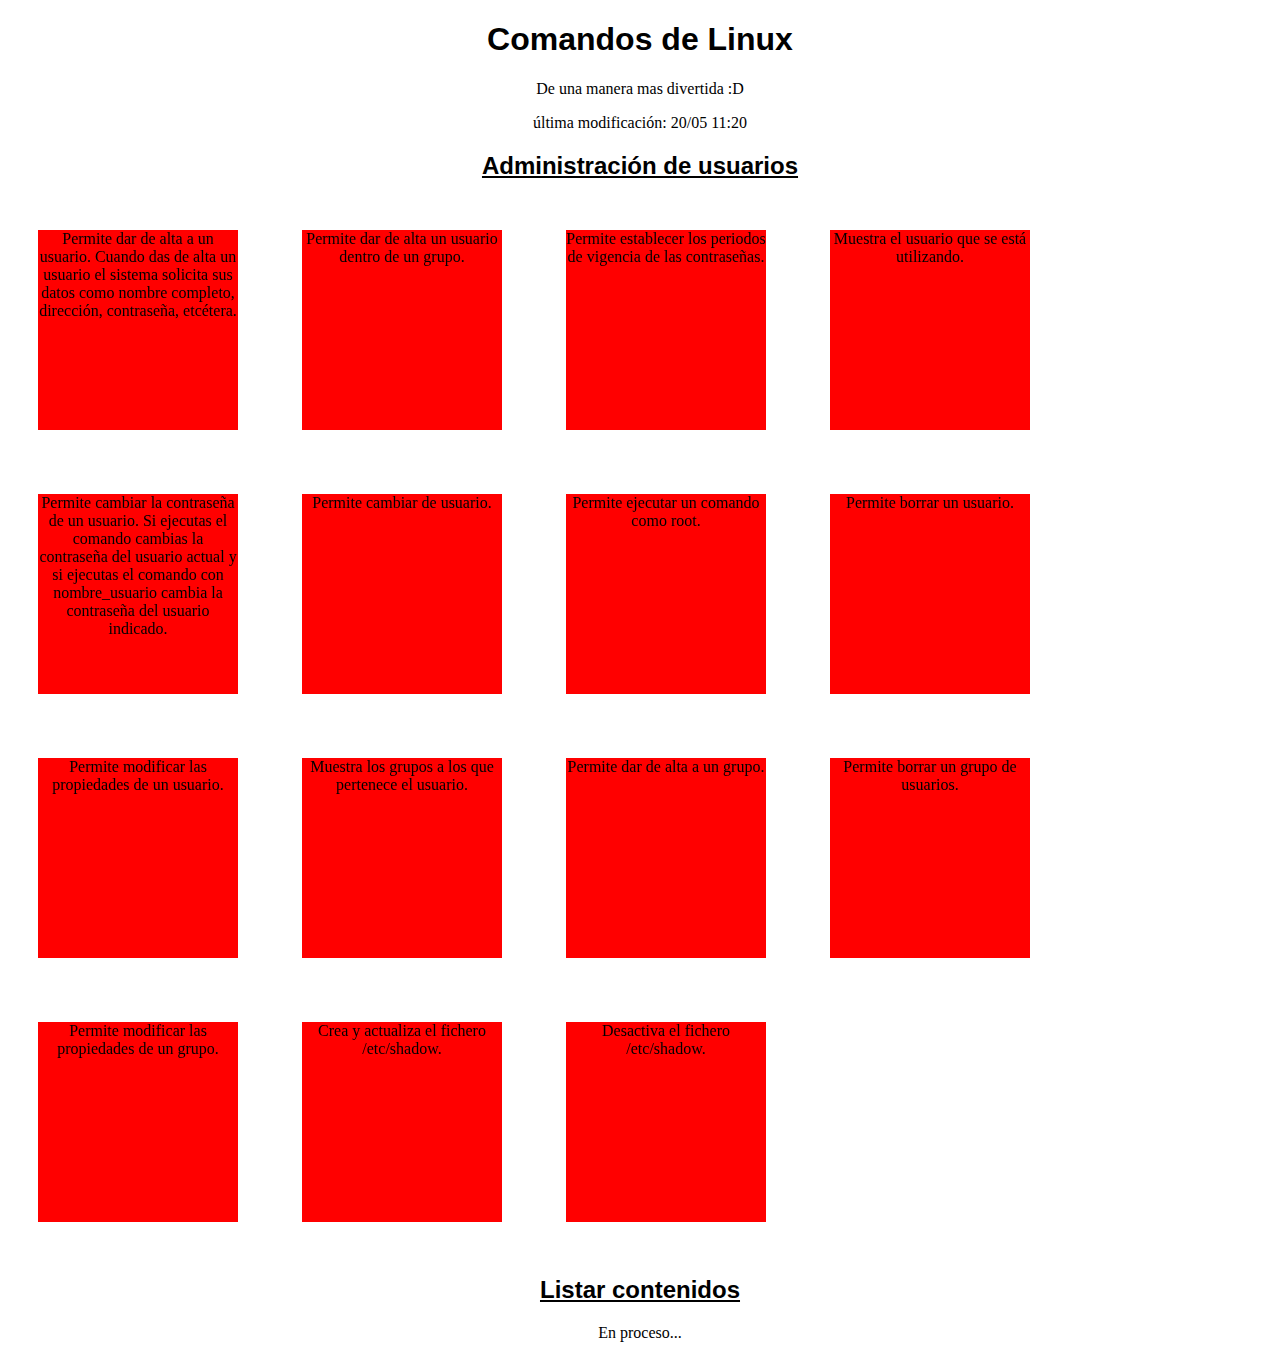
==== docs/index.html @ 7b7f5bd0 "Add files via upload" ====
<!DOCTYPE html>
<html lang="es">

<head>
  <meta charset="utf-8">
  <meta name="viewport" content="width=device-width, initial-scale=1.0">
  <meta name="author" content="Antonio Gil">
  <link href="style.css" rel="stylesheet">
  <link rel="stylesheet" href="https://maxcdn.bootstrapcdn.com/font-awesome/4.7.0/css/font-awesome.min.css" />
  <link rel="icon" type="image/x-icon" href="favicon.ico">
  <link rel="icon" type="image/x-icon" href="img/favicon.ico">
  <title>Tarjetas Linux</title>
</head>

<body>

  <h1>Comandos de Linux</h1>
  <p>De una manera mas divertida :D</p>
  <p>última modificación: 20/05 11:20</p>

  <h2>Administración de usuarios</h2>

  <div class="flip-container">
    <div class="front">Permite dar de alta a un usuario. Cuando das de alta un usuario el sistema
      solicita sus datos como nombre completo, dirección, contraseña, etcétera.</div>
    <div class="back">adduser nombre_usuario</div>
  </div>
  <div class="flip-container">
    <div class="front">Permite dar de alta un usuario dentro de un grupo.</div>
    <div class="back">addgroup</div>
  </div>

  <div class="flip-container">
    <div class="front">Permite establecer los periodos de vigencia de las contraseñas.</div>
    <div class="back">chage</div>
  </div>

  <div class="flip-container">
    <div class="front">Muestra el usuario que se está utilizando.</div>
    <div class="back">id</div>
  </div>

  <div class="flip-container">
    <div class="front">Permite cambiar la contraseña de un usuario. Si ejecutas el comando cambias la contraseña del usuario actual y si ejecutas el comando con nombre_usuario cambia la contraseña del usuario indicado.</div>
    <div class="back">passwd</div>
  </div>

  <div class="flip-container">
    <div class="front">Permite cambiar de usuario.</div>
    <div class="back">su</div>
  </div>

  <div class="flip-container">
    <div class="front">Permite ejecutar un comando como root.</div>
    <div class="back">sudo</div>
  </div>

  <div class="flip-container">
    <div class="front">Permite borrar un usuario.</div>
    <div class="back">userdel nombre_usuario</div>
  </div>

  <div class="flip-container">
    <div class="front">Permite modificar las propiedades de un usuario.</div>
    <div class="back">usermod</div>
  </div>

  <div class="flip-container">
    <div class="front">Muestra los grupos a los que pertenece el usuario.</div>
    <div class="back">groups</div>
  </div>

  <div class="flip-container">
    <div class="front">Permite dar de alta a un grupo.</div>
    <div class="back">groupadd</div>
  </div>

  <div class="flip-container">
    <div class="front">Permite borrar un grupo de usuarios.</div>
    <div class="back">groupdel</div>
  </div>

  <div class="flip-container">
    <div class="front">Permite modificar las propiedades de un grupo.</div>
    <div class="back">groupmod</div>
  </div>

  <div class="flip-container">
    <div class="front">Crea y actualiza el fichero /etc/shadow.</div>
    <div class="back">pwconv</div>
  </div>

  <div class="flip-container">
    <div class="front">Desactiva el fichero /etc/shadow.</div>
    <div class="back">pwunconv</div>
  </div>

  <h2>Listar contenidos</h2>
  <p>En proceso...</p>

</body>

</html>
---- docs/style.css ----
h1 {
    font-family: 'Gill Sans', 'Gill Sans MT', Calibri, 'Trebuchet MS', sans-serif;
    text-align: center;
}

p{
    text-align: center;
}

h2 {
    font-family: 'Gill Sans', 'Gill Sans MT', Calibri, 'Trebuchet MS', sans-serif;
    text-align: center;
    text-decoration: underline;
}

.flip-container {
    -webkit-perspective: 500;
    -moz-perspective: 500;
    -ms-perspective: 500;
    perspective: 500;
    -ms-transform: perspective(500px);
    -moz-transform: perspective(500px);
    -moz-transform-style: preserve-3d;
    -ms-transform-style: preserve-3d;
    margin: 30px;
    display: inline-block;
    position: relative;
    text-align: center;
}

.flip-container, .front, .back {
    width: 200px;
    height: 200px;
}

.flip-container:hover .front {
    -webkit-transform: rotateY(180deg);
    -moz-transform: rotateY(180deg);
    -o-transform: rotateY(180deg);
    -ms-transform: rotateY(180deg);
    transform: rotateY(180deg);
}
.flip-container:hover .back {
    -webkit-transform: rotateY(0deg);
    -moz-transform: rotateY(0deg);
    -o-transform: rotateY(0deg);
    -ms-transform: rotateY(0deg);
    transform: rotateY(0deg);
    z-index: 3;
}

.front, .back {
    -webkit-backface-visibility: hidden;
    -moz-backface-visibility: hidden;
    -ms-backface-visibility: hidden;
    backface-visibility: hidden;
    -webkit-transition: 0.6s;
    -moz-transition: 0.6s;
    -o-transition: 0.6s;
    -ms-transition: 0.6s;
    transition: 0.6s;
    position: absolute;
    top: 0px;
    left: 0px;
}
.front {
    background: red;
    z-index: 2;
}
.back {
    background: green;
    -webkit-transform: rotateY(-180deg);
    -moz-transform: rotateY(-180deg);
    -o-transform: rotateY(-180deg);
    -ms-transform: rotateY(-180deg);
    transform: rotateY(-180deg);
    font-size: 20px;
    font-family: 'Gill Sans', 'Gill Sans MT', Calibri, 'Trebuchet MS', sans-serif;
}
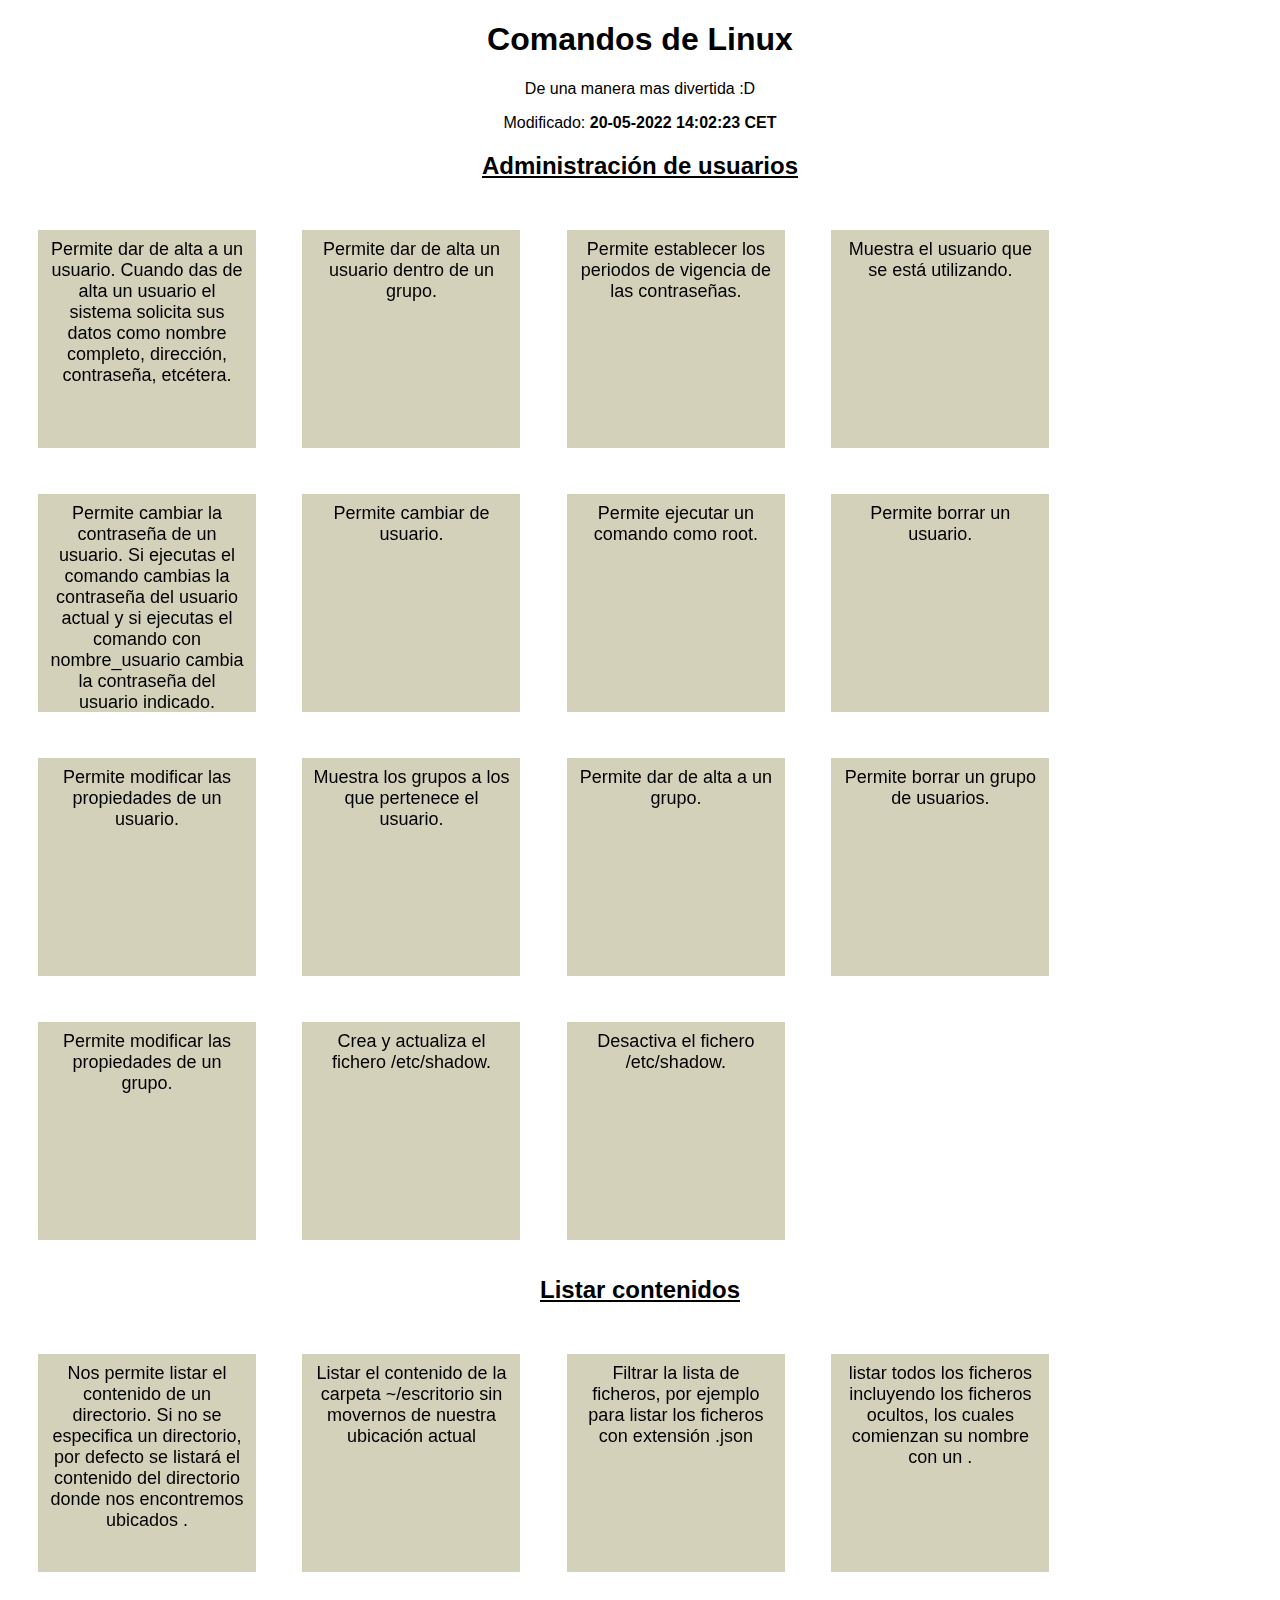
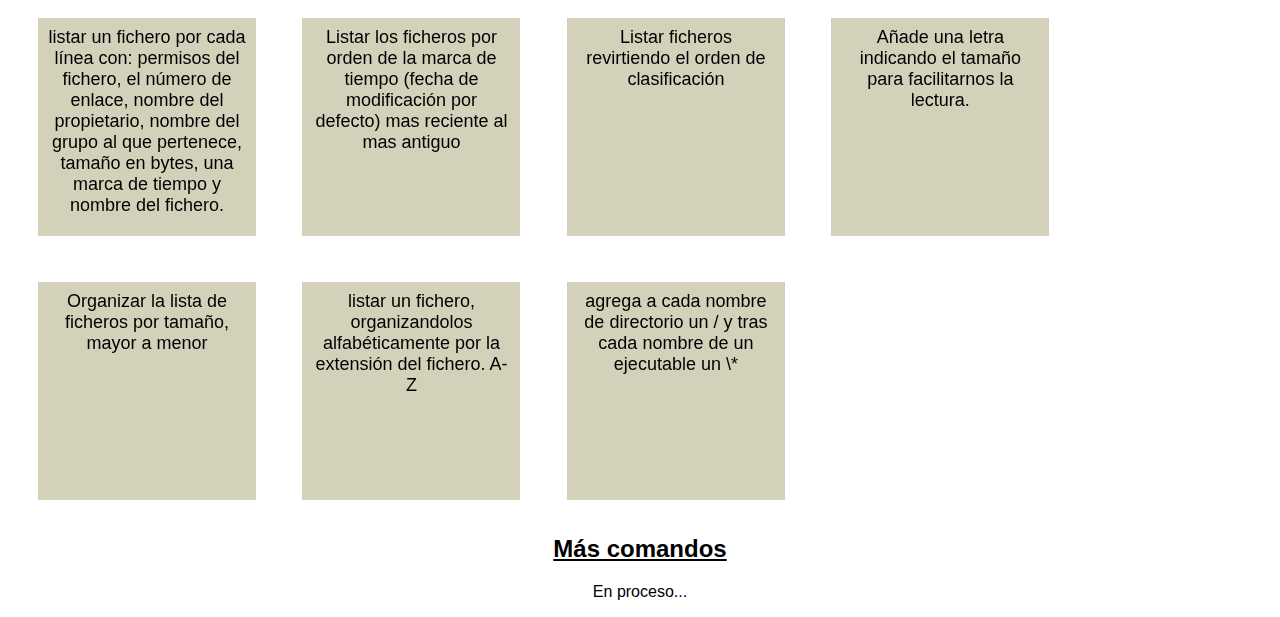
==== commit 272f60b5: "Add files via upload" ====
--- a/docs/index.html
+++ b/docs/index.html
@@ -14,9 +14,9 @@
 
 <body>
 
-  <h1>Comandos de Linux</h1>
+  <h1>Comandos de <a href="https://www.muycanal.com/wp-content/uploads/2014/03/PCLinux.jpg">Linux</a></h1>
   <p>De una manera mas divertida :D</p>
-  <p>última modificación: 20/05 11:20</p>
+  <p>Modificado: <strong>20-05-2022 14:02:23 CET</strong></p>
 
   <h2>Administración de usuarios</h2>
 
@@ -96,6 +96,63 @@
   </div>
 
   <h2>Listar contenidos</h2>
+
+  <div class="flip-container">
+    <div class="front">Nos permite listar el contenido de un directorio. Si no se especifica un directorio, por defecto se listará el contenido del directorio donde nos encontremos ubicados .</div>
+    <div class="back">ls</div>
+  </div>
+
+  <div class="flip-container">
+    <div class="front">Listar el contenido de la carpeta ~/escritorio sin movernos de nuestra ubicación actual</div>
+    <div class="back">ls ~/escritorio</div>
+  </div>
+
+  <div class="flip-container">
+    <div class="front">Filtrar la lista de ficheros, por ejemplo para listar los ficheros con extensión .json</div>
+    <div class="back">ls *.json</div>
+  </div>
+
+  <div class="flip-container">
+    <div class="front">listar todos los ficheros incluyendo los ficheros ocultos, los cuales comienzan su nombre con un .</div>
+    <div class="back">ls -a</div>
+  </div>
+
+  <div class="flip-container">
+    <div class="front">listar un fichero por cada línea con: permisos del fichero, el número de enlace, nombre del propietario, nombre del grupo al que pertenece, tamaño en bytes, una marca de tiempo y nombre del fichero.</div>
+    <div class="back">ls -l</div>
+  </div>
+
+  <div class="flip-container">
+    <div class="front">Listar los ficheros por orden de la marca de tiempo (fecha de modificación por defecto) mas reciente al mas antiguo</div>
+    <div class="back">ls -t</div>
+  </div>
+
+  <div class="flip-container">
+    <div class="front">Listar ficheros revirtiendo el orden de clasificación</div>
+    <div class="back">ls -r <br>TIP: si usas <em>ls -tr</em> listas los ficheros del más antiguo al más reciente.</div>
+  </div>
+
+  <div class="flip-container">
+    <div class="front">Añade una letra indicando el tamaño para facilitarnos la lectura.</div>
+    <div class="back">ls -h</div>
+  </div>
+
+  <div class="flip-container">
+    <div class="front">Organizar la lista de ficheros por tamaño, mayor a menor</div>
+    <div class="back">ls -S</div>
+  </div>
+
+  <div class="flip-container">
+    <div class="front">listar un fichero, organizandolos alfabéticamente por la extensión del fichero. A-Z</div>
+    <div class="back">ls -X</div>
+  </div>
+
+  <div class="flip-container">
+    <div class="front">agrega a cada nombre de directorio un / y tras cada nombre de un ejecutable un \*</div>
+    <div class="back">ls -F</div>
+  </div>
+
+  <h2>Más comandos</h2>
   <p>En proceso...</p>
 
 </body>
--- a/docs/style.css
+++ b/docs/style.css
@@ -1,5 +1,7 @@
+body {
+    font-family: 'Gill Sans', 'Gill Sans MT', Calibri, 'Trebuchet MS', sans-serif;
+}
 h1 {
-    font-family: 'Gill Sans', 'Gill Sans MT', Calibri, 'Trebuchet MS', sans-serif;
     text-align: center;
 }
 
@@ -8,9 +10,13 @@
 }
 
 h2 {
-    font-family: 'Gill Sans', 'Gill Sans MT', Calibri, 'Trebuchet MS', sans-serif;
     text-align: center;
     text-decoration: underline;
+}
+
+a {
+    color: black;
+    text-decoration: none;
 }
 
 .flip-container {
@@ -60,11 +66,13 @@
     -ms-transition: 0.6s;
     transition: 0.6s;
     position: absolute;
+    padding: 0.5em;
     top: 0px;
     left: 0px;
 }
 .front {
-    background: red;
+    font-size: 18px;
+    background: rgb(211, 209, 185);
     z-index: 2;
 }
 .back {
@@ -75,5 +83,6 @@
     -ms-transform: rotateY(-180deg);
     transform: rotateY(-180deg);
     font-size: 20px;
+    font-weight: bold;
     font-family: 'Gill Sans', 'Gill Sans MT', Calibri, 'Trebuchet MS', sans-serif;
 }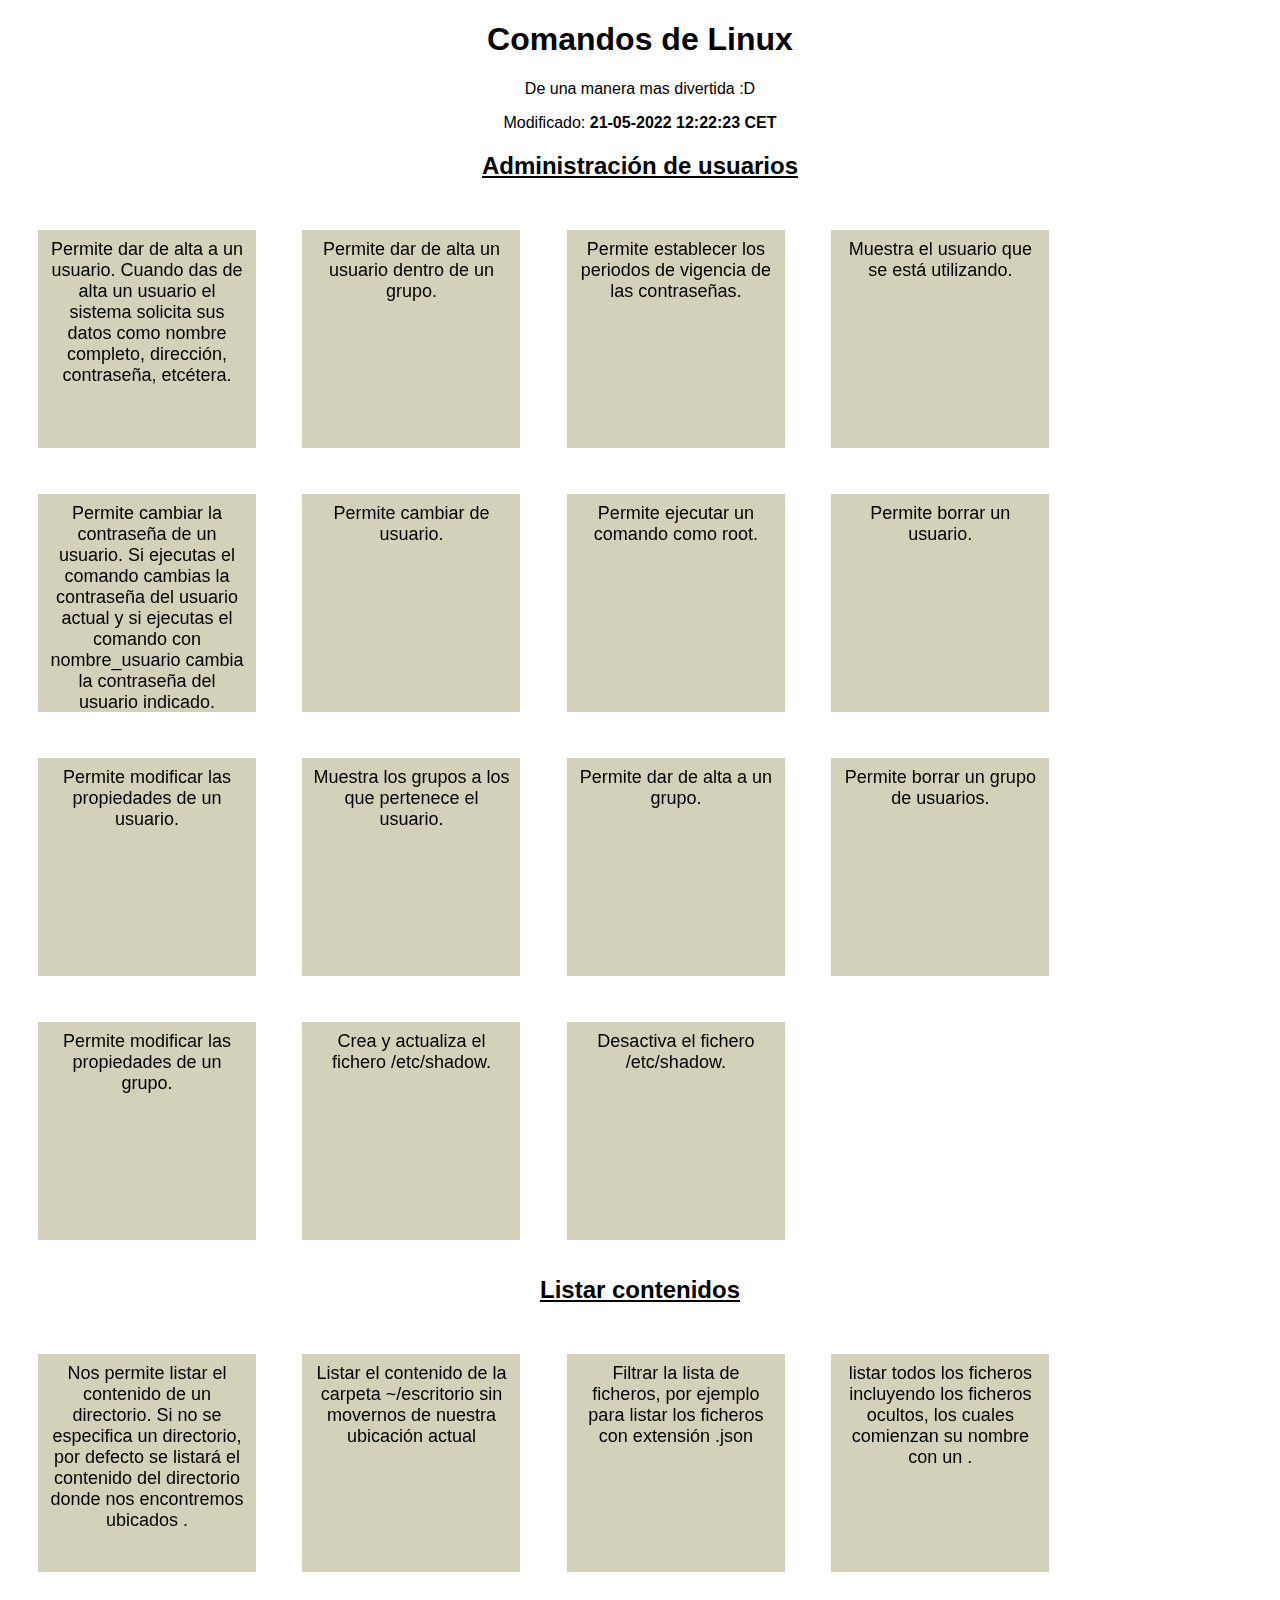
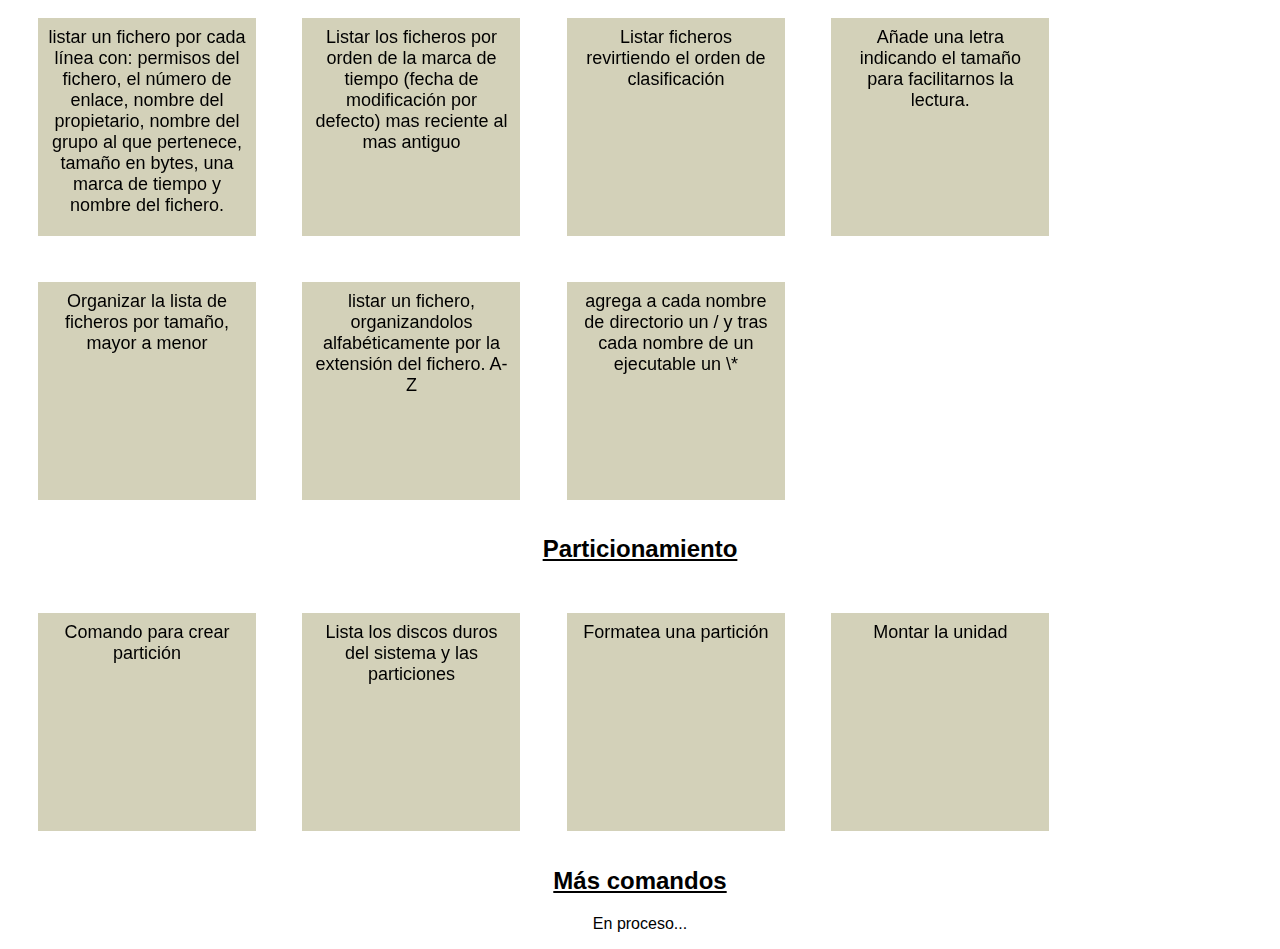
==== commit b6bcf3b0: "Add files via upload" ====
--- a/docs/index.html
+++ b/docs/index.html
@@ -16,7 +16,7 @@
 
   <h1>Comandos de <a href="https://www.muycanal.com/wp-content/uploads/2014/03/PCLinux.jpg">Linux</a></h1>
   <p>De una manera mas divertida :D</p>
-  <p>Modificado: <strong>20-05-2022 14:02:23 CET</strong></p>
+  <p>Modificado: <strong>21-05-2022 12:22:23 CET</strong></p>
 
   <h2>Administración de usuarios</h2>
 
@@ -152,6 +152,28 @@
     <div class="back">ls -F</div>
   </div>
 
+  <h2>Particionamiento</h2>
+
+  <div class="flip-container">
+    <div class="front">Comando para crear partición</div>
+    <div class="back">fdisk</div>
+  </div>
+
+  <div class="flip-container">
+    <div class="front">Lista los discos duros del sistema y las particiones</div>
+    <div class="back">fdisk -l</div>
+  </div>
+
+  <div class="flip-container">
+    <div class="front">Formatea una partición</div>
+    <div class="back">mkfs</div>
+  </div>
+
+  <div class="flip-container">
+    <div class="front">Montar la unidad</div>
+    <div class="back">mount</div>
+  </div>
+
   <h2>Más comandos</h2>
   <p>En proceso...</p>
 
